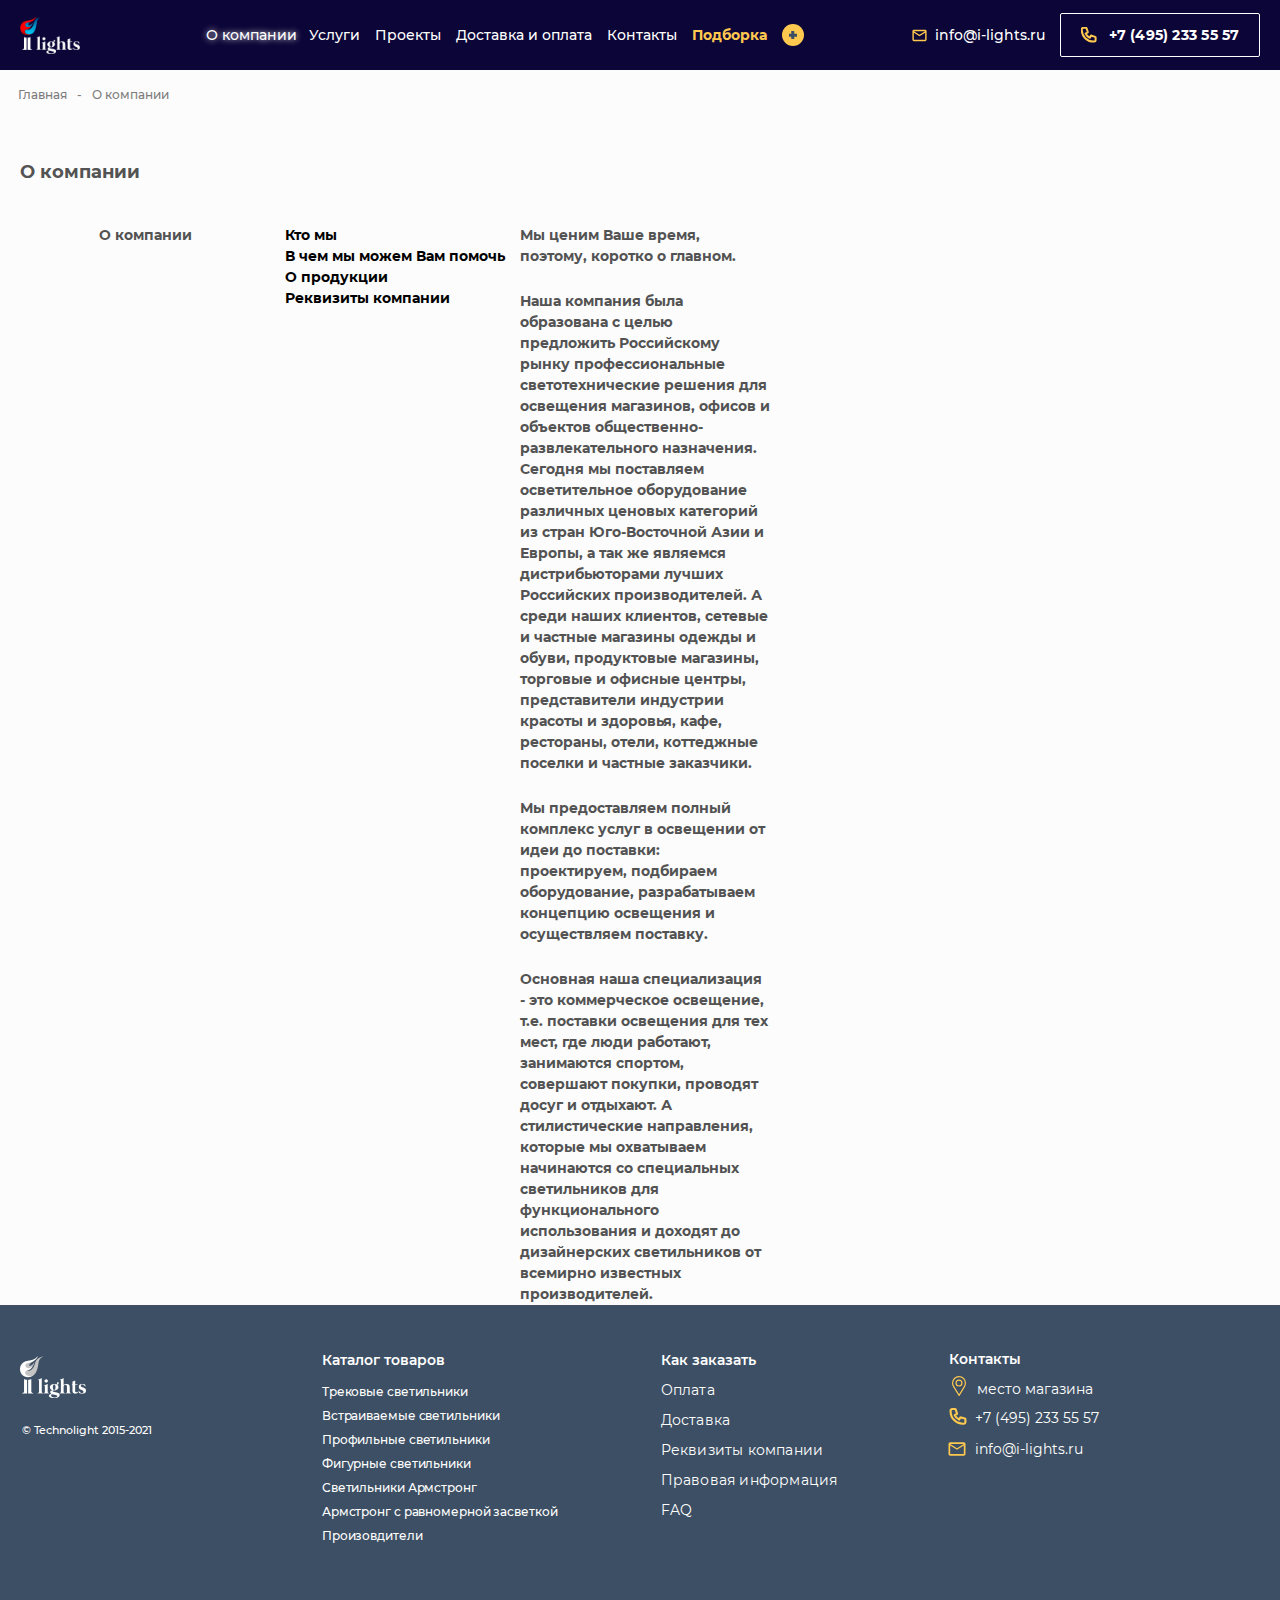
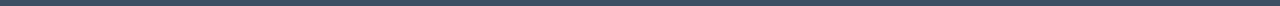
==== about-company.html @ a606a8f6 "а" ====
<!DOCTYPE html>
<html lang="ru">
<head>
  <meta charset="UTF-8">
  <meta name="viewport" content="width=device-width, initial-scale=1.0">
  <meta name="description" content="I-LIGHTS - Ваш надежный партнер в сфере 
  коммерческого освещения с многолетним опытом. Мы предлагаем профессиональные 
  светотехнические решения для магазинов, офисов и развлекательных объектов. 
  От проектирования до поставки, I-LIGHTS обеспечивает качественное освещение
  из лучших мировых и Российских брендов, улучшая атмосферу рабочих, торговых 
  и предназначенных для отдыха пространств." />
  <link href="/styles/styles.min.css" rel="stylesheet">
  <title>I-LIGHTS - Эффективные решения</title>
</head>
<body class="about-company">
  <header class="header header__mb">
    <div class="header__inner container">
      <a class="header__logo" href="index.html">
        <img class="logo" src="./images/logo.webp" 
          alt="Логотип сайта I-LIGHTS - Эффективные решения" width="75" 
            height="48">
      </a>
      <nav class="header__menu">
        <ul class="header__menu-list">
          <li class="header__menu-item">
            <a class="header__menu-link header__menu-link current-link" 
            href="about-company.html">О&nbsp;компании</a>
          </li>
          <li class="header__menu-item">
            <a class="header__menu-link" href="#">Услуги</a>
          </li>
          <li class="header__menu-item">
            <a class="header__menu-link" href="#">Проекты</a>
          </li>
          <li class="header__menu-item">
            <a class="header__menu-link" href="#">Доставка и оплата</a>
          </li>
          <li class="header__menu-item">
            <a class="header__menu-link" href="#">Контакты</a>
          </li>
          <li class="header__menu-item link-icon">
            <a class="header__menu-link header__menu-link--big
              link-icon__inner" href="#">
              <span class="link-icon__inner-label 
                link-icon__inner-label--light-yellow">
                Подборка
              </span>
              <span class="link-icon__inner-icon 
                link-icon__inner-icon--hover-bg cross-button">
                <span class="cross-icon cross-icon--very-little"></span>
              </span>
            </a>
          </li>
        </ul>  
      </nav>
      <address class="header__contacts">
        <ul class="header__contacts-list">
          <li class="header__contacts-item">
            <a class="header__email link-icon" 
              href="mailto:info@i-lights.ru">
              <div class="header__email-inner link-icon__inner">
                <svg class="link-icon__inner-icon" width="15" height="13" 
                  xmlns="http://www.w3.org/2000/svg">
                  <path fill-rule="evenodd" clip-rule="evenodd" d="M14.58 2.25c0-.78-.63-1.42-1.41-1.42H1.83C1.05.83.42 1.47.42 2.25v8.5c0 .78.63 1.42 1.41 1.42h11.34c.78 0 1.41-.64 1.41-1.42v-8.5Zm-1.41 0L7.5 5.79 1.83 2.25h11.34Zm0 8.5H1.83V3.67L7.5 7.2l5.67-3.54v7.08Z"/>                
                </svg>            
                <span class="link-icon__inner-label">info@i-lights.ru</span>   
              </div>
            </a>
          </li>
          <li class="header__contacts-item">
            <a class="header__tel link-icon button button--dark-blue
             button--little" href="tel:+74952335557">
              <div class="header__tel-inner link-icon__inner">
                <svg class="link-icon__inner-icon 
                  link-icon__inner-icon--stroke" width="16" height="16" 
                    xmlns="http://www.w3.org/2000/svg">
                    <g clip-path="url(#a)"><path d="M.8 2.33A1.53 1.53 0 0 1 2.33.8h2.52a.77.77 0 0 1 .72.52l1.15 3.45a.77.77 0 0 1-.38.93l-1.73.86a8.47 8.47 0 0 0 4.23 4.23l.86-1.73a.77.77 0 0 1 .93-.38l3.45 1.15a.77.77 0 0 1 .52.72v2.52a1.53 1.53 0 0 1-1.53 1.53h-.77A11.5 11.5 0 0 1 .8 3.1v-.77Z" stroke-width="2" stroke-linecap="round" stroke-linejoin="round"/></g><defs><clipPath id="a"><path d="M0 0h16v16H0z"/></clipPath></defs>
                </svg>
                <span class="link-icon__inner-label">
                  +7 (495) 233 55 57
                </span>
              </div>
            </a>
          </li>
        </ul>
      </address>
      <button class="header__burger-button burger-button reset-button 
        visible-tablet" type="button" onclick="mobileOverlay.showModal()">
        <span class="visually-hidden">Открыть навигационное меню</span>
      </button>
    </div>
  </header>
  <main class="content">
    <div class="breadcrumbs container">
      <ul class="breadcrumbs-list">
        <li class="breadcrumbs-item">
          <a class="breadcrumbs-link" href="index.html">
            Главная
          </a>
        </li>
        <li class="breadcrumbs-item">
          <a class="breadcrumbs-link" href="about-company.html">
            О компании
          </a>
        </li>
      </ul>
    </div>
    <h1 class="about-company__heading main-heading container">
        О компании
    </h1>
    <div class="tabs container">
      <h1 class="tabs__heading">
        О компании
      </h1>
      <ul class="tabs__button-list" role="tablist">
        <li class="tabs__button-item">
          <button class="tabs__button reset-button" type="button" role="tab" 
            aria-selected="true" aria-controls="panel-1">
            <label class="tabs__title" for="tabs__input-1">
              Кто мы
            </label>
          </button>
        </li>
        <li class="tabs__button-item">
          <button class="tabs__button reset-button" type="button" role="tab"
             aria-controls="panel-2">
            <label class="tabs__title" for="tabs__input-2">
              В чем мы можем Вам помочь
            </label>
          </button>
        </li>
        <li class="tabs__button-item">
          <button class="tabs__button reset-button" type="button" role="tab"
            aria-selected="false" aria-controls="panel-3">
            <label class="tabs__title" for="tabs__input-3">
              О продукции
            </label>
          </button>
        </li>
        <li class="tabs__button-item">
          <button class="tabs__button reset-button" type="button" role="tab"
            aria-selected="false" aria-controls="panel-4">
            <label class="tabs__title" for="tabs__input-4">
              Реквизиты компании
            </label>
          </button>
        </li>
      </ul>
      <ul class="tabs__panel-list">
        <li class="tabs__panel-item">
          <input id="tabs__input-1" class="tabs__input" 
          type="radio" name="tabs-group">
          <div id="panel-1" class="tabs__panel" role="tabpanel">
          <p>
            Мы ценим Ваше время, поэтому, коротко о главном.
          </p>
        </li>
        <li class="tabs__panel-item">
          <input id="tabs__input-2" class="tabs__input" 
          type="radio" name="tabs-group" checked>
          <div id="panel-2" class="tabs__panel" role="tabpanel">
            <p>
              Мы ценим Ваше время, поэтому, коротко о главном.
            </p>
            <p>
              Наша компания была образована с целью предложить Российскому рынку 
              профессиональные светотехнические решения для освещения магазинов, 
              офисов и объектов общественно-развлекательного назначения. Сегодня мы 
              поставляем осветительное оборудование различных ценовых категорий из 
              стран Юго-Восточной Азии и Европы, а так же являемся дистрибьюторами 
              лучших Российских производителей. А среди наших клиентов, сетевые и 
              частные магазины одежды и обуви, продуктовые магазины, торговые и 
              офисные центры, представители индустрии красоты и здоровья, кафе, 
              рестораны, отели, коттеджные поселки и частные заказчики.
            </p>
            <p>
              Мы предоставляем полный комплекс услуг в освещении от идеи до 
              поставки: проектируем, подбираем оборудование, разрабатываем концепцию
              освещения и осуществляем поставку.
            </p>
            <p>
              Основная наша специализация - это коммерческое освещение, т.е. 
              поставки освещения для тех мест, где люди работают, занимаются 
              спортом, совершают покупки, проводят досуг и отдыхают. А 
              стилистические направления, которые мы охватываем начинаются со 
              специальных светильников для функционального использования и доходят 
              до дизайнерских светильников от всемирно известных производителей.
            </p>
          </div>
        </li>
        <li class="tabs__panel-item">
          <input id="tabs__input-3" class="tabs__input" 
          type="radio" name="tabs-group">
          <div id="panel-3" class="tabs__panel" role="tabpanel">
            <p>
              Мы ценим Ваше время, поэтому, коротко о главном 3.
            </p>
        </li>
        <li class="tabs__panel-item">
          <input id="tabs__input-4" class="tabs__input" 
          type="radio" name="tabs-group">
          <div id="panel-4" class="tabs__panel" role="tabpanel">
            <p>
              Мы ценим Ваше время, поэтому, коротко о главном 4.
            </p>
        </li>
      </ul>
    </div>
  </main>
  <footer class="footer">
    <div class="footer__inner container"> 
      <a class="footer__logo" href="index.html">
        <img class="logo footer__logo-image" src="./images/logo-white.webp" 
          alt="Логотип сайта I-LIGHTS - Эффективные решения" width="66" 
            height="42" loading="lazy">
      </a>
      <p class="footer__copyright">
        ©&nbsp;Technolight 2015-2021
      </p>
      <dl class="footer__navigation">
        <div class="footer__navigation-block footer__catalog"> 
          <dt class="footer__navigation-title footer__catalog-title">
            <a class="footer__navigation-link" href="#">
              Каталог товаров
            </a>
          </dt>
          <dd class="footer__navigation-description 
            footer__catalog-description">
            <ul class="footer__navigation-list footer__catalog-list">
              <li class="footer__navigation-item">
                <a class="footer__navigation-link" href="#">
                  Трековые светильники
                </a>
              </li>
              <li class="footer__navigation-item">
                <a class="footer__navigation-link" href="#">
                  Встраиваемые светильники
                </a>
              </li>
              <li class="footer__navigation-item">
                <a class="footer__navigation-link" href="#">
                  Профильные светильники
                </a>
              </li>
              <li class="footer__navigation-item">
                <a class="footer__navigation-link" href="#">
                  Фигурные светильники
                </a>
              </li>
              <li class="footer__navigation-item">
                <a class="footer__navigation-link" href="#">
                  Светильники Армстронг
                </a>
              </li>
              <li class="footer__navigation-item">
                <a class="footer__navigation-link" href="#">
                  Армстронг с равномерной засветкой
                </a>
              </li>
              <li class="footer__navigation-item">
                <a class="footer__navigation-link" href="#">
                  Произовдители
                </a>
              </li>
            </ul>
          </dd>
        </div>
        <div class="footer__navigation-block footer__ordering"> 
          <dt class="footer__navigation-title footer__ordering-title">
            <a class="footer__navigation-link" href="#">
              Как заказать
            </a>
          </dt>
          <dd class="footer__navigation-description 
            footer__navigation-description">
            <ul class="footer__navigation-list footer__ordering-list">
              <li class="footer__navigation-item">
                <a class="footer__navigation-link" href="#">
                  Оплата
                </a>
              </li>
              <li class="footer__navigation-item">
                <a class="footer__navigation-link" href="#">
                  Доставка
                </a>
              </li>
              <li class="footer__navigation-item">
                <a class="footer__navigation-link" href="#">
                  Реквизиты компании
                </a>
              </li>
              <li class="footer__navigation-item">
                <a class="footer__navigation-link" href="#">
                  Правовая информация
                </a>
              </li>
              <li class="footer__navigation-item">
                <a class="footer__navigation-link" href="#">
                  FAQ
                </a>
              </li>
            </ul>
          </dd>
        </div>
        <div class="footer__navigation-block footer__contacts"> 
          <dt class="footer__navigation-title footer__contacts-title">
            <a class="footer__navigation-link" href="#">
              Контакты
            </a>
          </dt>
          <dd class="footer__navigation-description 
            footer__contacts-description">
            <address class="footer__address">
              <ul class="footer__navigation-list footer__contacts-list">
                <li class="footer__navigation-item">
                  <a class="footer__address-link footer__address-link--place
                    link-icon" href="#">
                    <div class="link-icon__inner"> 
                      <svg class="footer__address-icon footer__address-icon--place
                         link-icon__inner-icon  
                          link-icon__inner-icon--light-orange" width="20" 
                            height="20" xmlns="http://www.w3.org/2000/svg">
                          <path d="M10 0a7.04 7.04 0 0 0-7.031 7.031c0 1.31.363 2.589 1.05 3.698l5.58 8.994a.586.586 0 0 0 .499.277h.004a.586.586 0 0 0 .498-.285l5.44-9.081a7.023 7.023 0 0 0 .991-3.603A7.04 7.04 0 0 0 10 0Zm5.034 10.032-4.945 8.256-5.075-8.177a5.852 5.852 0 0 1-.881-3.08A5.88 5.88 0 0 1 10 1.164c3.23 0 5.863 2.636 5.863 5.867 0 1.06-.29 2.097-.83 3.001Z" fill="#F3A800"/><path d="M10 3.516A3.52 3.52 0 0 0 6.484 7.03 3.511 3.511 0 0 0 10 10.547a3.509 3.509 0 0 0 3.516-3.516A3.52 3.52 0 0 0 10 3.516Zm0 5.867A2.353 2.353 0 0 1 7.648 7.03 2.36 2.36 0 0 1 10 4.68a2.357 2.357 0 0 1 2.348 2.351A2.349 2.349 0 0 1 10 9.383Z"/>
                      </svg>
                      <span class="link-icon__inner-label">
                        Место магазина 
                      </span>
                    </div>
                  </a>
                </li>
                <li class="footer__navigation-item">
                  <a class="footer__address-link footer__address-link--tel 
                    link-icon" href="tel:+74952335557">
                    <div class="link-icon__inner"> 
                      <svg class="link-icon__inner-icon footer__address-icon
                        footer__address-icon--tel link-icon__inner-icon--stroke 
                        link-icon__inner-icon--light-orange" width="18" height="18" viewBox="0 0 16 17" xmlns="http://www.w3.org/2000/svg">
                        <path d="M1 3.43975C1 3.03091 1.16389 2.6388 1.45561 2.34971C1.74733 2.0606 2.143 1.89819 2.55556 1.89819H5.10667C5.26984 1.89831 5.42884 1.94929 5.56117 2.04391C5.69349 2.13852 5.79244 2.27199 5.844 2.42541L7.00911 5.88852C7.06814 6.06452 7.06116 6.25571 6.98944 6.42702C6.91773 6.59833 6.78608 6.73827 6.61867 6.82116L4.86322 7.69214C5.72369 9.57942 7.24902 11.091 9.15344 11.9438L10.0323 10.2041C10.116 10.0382 10.2572 9.90773 10.4301 9.83663C10.6029 9.76561 10.7959 9.75869 10.9734 9.81716L14.468 10.9718C14.6229 11.023 14.7577 11.1211 14.8532 11.2524C14.9487 11.3837 15 11.5414 15 11.7033V14.2306C15 14.6395 14.8361 15.0316 14.5444 15.3207C14.2527 15.6098 13.857 15.7722 13.4444 15.7722H12.6667C6.22356 15.7722 1 10.5956 1 4.21053V3.43975Z" stroke="#F3A800" stroke-width="2" stroke-linecap="round" stroke-linejoin="round" />
                      </svg> 
                      <span class="link-icon__inner-label">
                        +7 (495) 233 55 57
                      </span>
                    </div>
                  </a>
                </li>
                <li class="footer__navigation-item">
                  <a class="footer__address-link footer__address-link--mail
                    link-icon" href="mailto:info@i-lights.ru">
                    <div class="link-icon__inner">
                      <svg class="link-icon__inner-icon footer__address-icon
                        footer__address-icon--mail" viewBox="0 0 15 13" 
                          width="18" height="16" 
                            xmlns="http://www.w3.org/2000/svg">
                        <path fill-rule="evenodd" clip-rule="evenodd" d="M14.58 2.25c0-.78-.63-1.42-1.41-1.42H1.83C1.05.83.42 1.47.42 2.25v8.5c0 .78.63 1.42 1.41 1.42h11.34c.78 0 1.41-.64 1.41-1.42v-8.5Zm-1.41 0L7.5 5.79 1.83 2.25h11.34Zm0 8.5H1.83V3.67L7.5 7.2l5.67-3.54v7.08Z"/>
                      </svg> 
                      <span class="link-icon__inner-label">
                        info@i-lights.ru
                      </span> 
                    </div>
                  </a>
                </li>
              </ul>
            </address>
          </dd>
        </div>
      </dl>
    </div>
  </footer>
  <dialog class="mobile-overlay visible-tablet" id="mobileOverlay">
    <form class="mobile-overlay__close-button-wrapper" method="dialog">
      <button class="mobile-overlay__close-button cross-button 
        cross-button--rotated reset-button" aria-label="Закрыть навигационное
         меню" type="submit">
        <span class="cross-icon cross-icon--big"></span>
      </button>
    </form>
    <div class="mobile-overlay__body">
      <ul class="mobile-overlay__list">
        <li class="mobile-overlay__item">
          <a class="mobile-overlay__link current-link" href="#">
            О&nbsp;компании
          </a>
        </li>
        <li class="mobile-overlay__item">
          <a class="mobile-overlay__link" href="#">Услуги</a>
        </li>
        <li class="mobile-overlay__item">
          <a class="mobile-overlay__link" href="#">Проекты</a>
        </li>
        <li class="mobile-overlay__item">
          <a class="mobile-overlay__link" href="#">Доставка и оплата</a>
        </li>
        <li class="mobile-overlay__item">
          <a class="mobile-overlay__link" href="#">Контакты</a>
        </li>
        <li class="mobile-overlay__item mobile-overlay__item--relative-left 
          link-icon">
          <a class="mobile-overlay__link link-icon__inner 
            mobile-overlay__link--big" href="#">
            <span class="link-icon__inner-label  
            link-icon__inner-label--light-yellow">
              Подборка
            </span>
            <span class="mobile-overlay__link-icon link-icon__inner-icon 
              link-icon__inner-icon--hover-bg cross-button">
              <span class="cross-icon cross-icon--very-little"></span>
            </span>
          </a>
        </li>
      </ul>
      <address class="mobile-overlay__contacts visible-mobile">
        <ul class="mobile-overlay__contacts-list">
          <li class="mobile-overlay__contacts-item">
            <a class="mobile-overlay__email link-icon" 
            href="mailto:info@i-lights.ru">
            <div class="mobile-overlay__email-inner link-icon__inner">
              <svg class="link-icon__inner-icon" width="15" height="13" 
                xmlns="http://www.w3.org/2000/svg">
                <path fill-rule="evenodd" clip-rule="evenodd" d="M14.58 2.25c0-.78-.63-1.42-1.41-1.42H1.83C1.05.83.42 1.47.42 2.25v8.5c0 .78.63 1.42 1.41 1.42h11.34c.78 0 1.41-.64 1.41-1.42v-8.5Zm-1.41 0L7.5 5.79 1.83 2.25h11.34Zm0 8.5H1.83V3.67L7.5 7.2l5.67-3.54v7.08Z"/>              
              </svg>            
              <span class="link-icon__inner-label">info@i-lights.ru</span>   
            </div>
            </a>
          </li>
          <li class="mobile-overlay__contacts-item">
            <a class="mobile-overlay__tel link-icon button button--little
            button--little-pd button--dark-blue" href="tel:+74952335557">
              <div class="mobile-overlay__tel-inner link-icon__inner">
                <svg class="link-icon__inner-icon 
                  link-icon__inner-icon--stroke" width="16" height="16" 
                    xmlns="http://www.w3.org/2000/svg">
                    <g clip-path="url(#a)"><path d="M.8 2.33A1.53 1.53 0 0 1 2.33.8h2.52a.77.77 0 0 1 .72.52l1.15 3.45a.77.77 0 0 1-.38.93l-1.73.86a8.47 8.47 0 0 0 4.23 4.23l.86-1.73a.77.77 0 0 1 .93-.38l3.45 1.15a.77.77 0 0 1 .52.72v2.52a1.53 1.53 0 0 1-1.53 1.53h-.77A11.5 11.5 0 0 1 .8 3.1v-.77Z" stroke-width="2" stroke-linecap="round" stroke-linejoin="round"/></g><defs><clipPath id="a"><path d="M0 0h16v16H0z"/></clipPath></defs>
                </svg>
                <span class="link-icon__inner-label">
                  +7 (495) 233 55 57
                </span>
              </div>
            </a>
          </li>
        </ul>
      </address>
    </div>
  </dialog> 
</body>
</html>
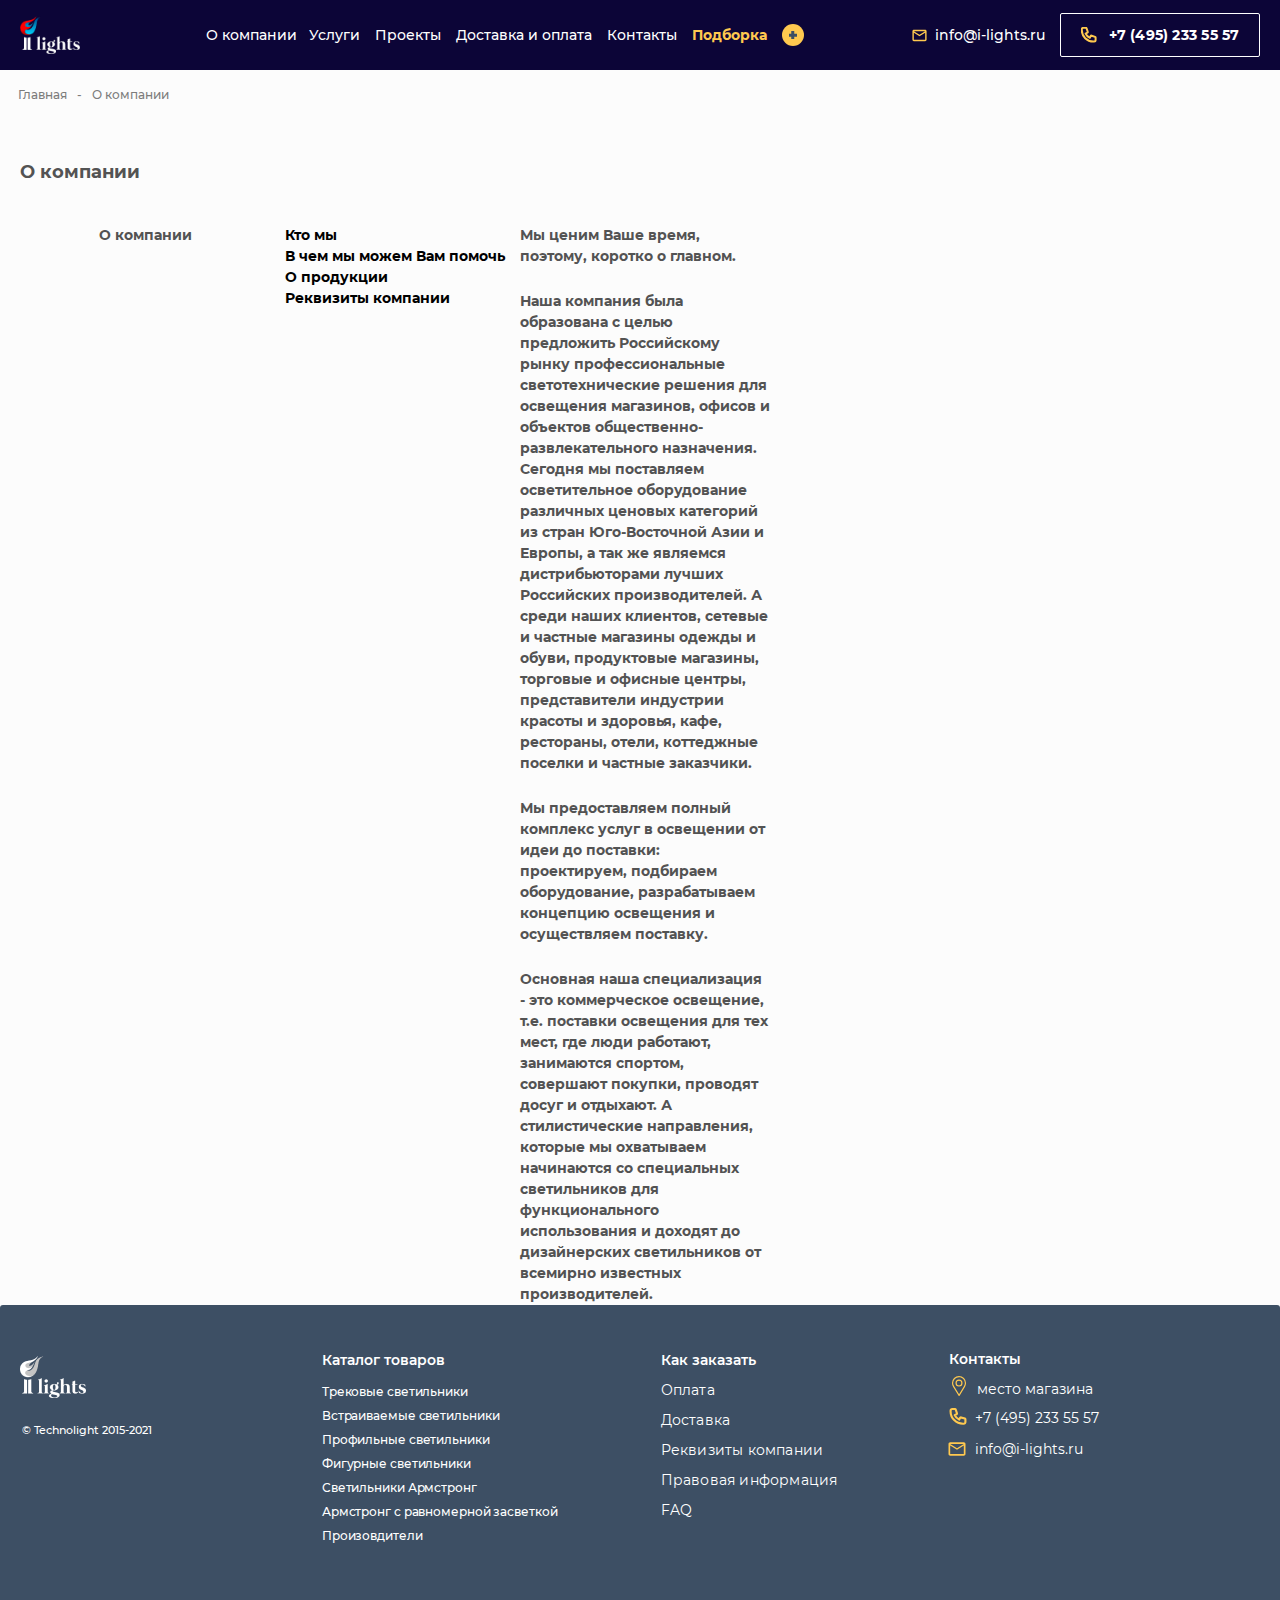
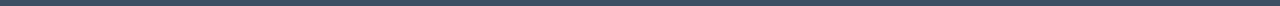
==== commit 60a64621: "f" ====
--- a/about-company.html
+++ b/about-company.html
@@ -215,7 +215,8 @@
             height="42" loading="lazy">
       </a>
       <p class="footer__copyright">
-        ©&nbsp;Technolight 2015-2021
+        ©&nbsp;Technolight
+        <time datetime="2015-01-01">2015</time>-<time datetime="2021-12-31">2021</time>
       </p>
       <dl class="footer__navigation">
         <div class="footer__navigation-block footer__catalog"> 
